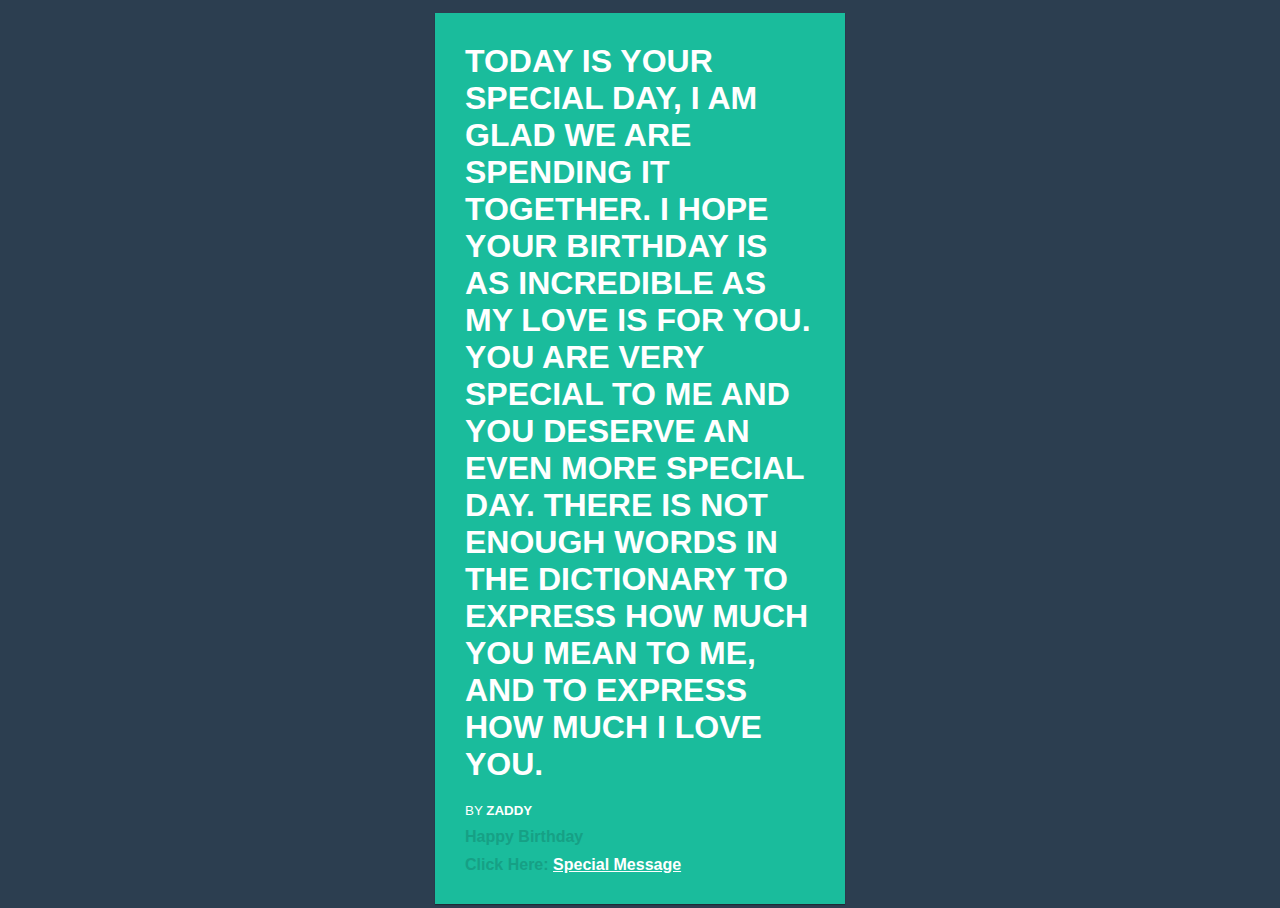
==== index.html @ 8e16211a "For someone special" ====
<!DOCTYPE html>
<html lang="en">

<head>
    <link rel="stylesheet" href="style.css">
    <meta charset="UTF-8">
    <meta name="viewport" content="width=device-width, initial-scale=1.0">
    <meta http-equiv="X-UA-Compatible" content="ie=edge">
    <title>Tife mi's Day</title>
</head>

<body>
    <div class="card">
        <h1 class="entry-title">
            <a href="#">Today is your special day, I am glad we are spending it together. I hope
                your birthday is as incredible as my love is for you. You are very special to me and you deserve an even
                more special day. There is not enough words in the dictionary to express how much you mean to me, and to
                express how much I love you.</a>
        </h1>
        <small>By <a href="#">Zaddy</a></small>

        <span>Happy Birthday</span>
        <span>Click Here: <a href="msg.html">Special Message</a></span>
    </div>

</body>

</html>
---- style.css ----
html, body {
  height: 100%;
}

body {
  background: #2c3e50;
  display: -webkit-box;
  display: -ms-flexbox;
  display: flex;
}

.card {
  width: 350px;
  padding: 30px;
  background: #1abc9c;
  margin: auto;
  -webkit-transition: .3s ease;
  transition: .3s ease;
  -webkit-box-shadow: 0 1px 1px rgba(0, 0, 0, 0.3);
          box-shadow: 0 1px 1px rgba(0, 0, 0, 0.3);
}

.card:hover {
  -webkit-box-shadow: 0 5px 20px rgba(0, 0, 0, 0.8);
          box-shadow: 0 5px 20px rgba(0, 0, 0, 0.8);
  -webkit-transform: translateY(-10px) scale(1.02);
          transform: translateY(-10px) scale(1.02);
}

.card:hover .entry-title {
  background-position: -100% 0;
}

.entry-title {
  background: -webkit-gradient(linear, left top, right top, color-stop(50%, rgba(255, 255, 255, 0)), color-stop(50%, #16a085));
  background: linear-gradient(to right, rgba(255, 255, 255, 0) 50%, #16a085 50%);
  background-size: 200%;
  background-position: 0 0;
  display: inline;
  -webkit-transition: .5s ease-in-out;
  transition: .5s ease-in-out;
  font-family: raleway, arial, sans-serif;
  text-transform: uppercase;
}

.entry-title a {
  color: white;
  text-decoration: none;
}

small {
  margin-top: 20px;
  display: block;
  font-family: raleway, arial, sans-serif;
  color: white;
  text-transform: uppercase;
}

small a {
  font-weight: 700;
  color: white;
  text-decoration: none;
}

span {
  display: block;
  margin-top: 10px;
  font-family: raleway, arial, sans-serif;
  font-weight: 700;
  color: #16a085;
}

span a {
  color: white;
}
/*# sourceMappingURL=style.css.map */
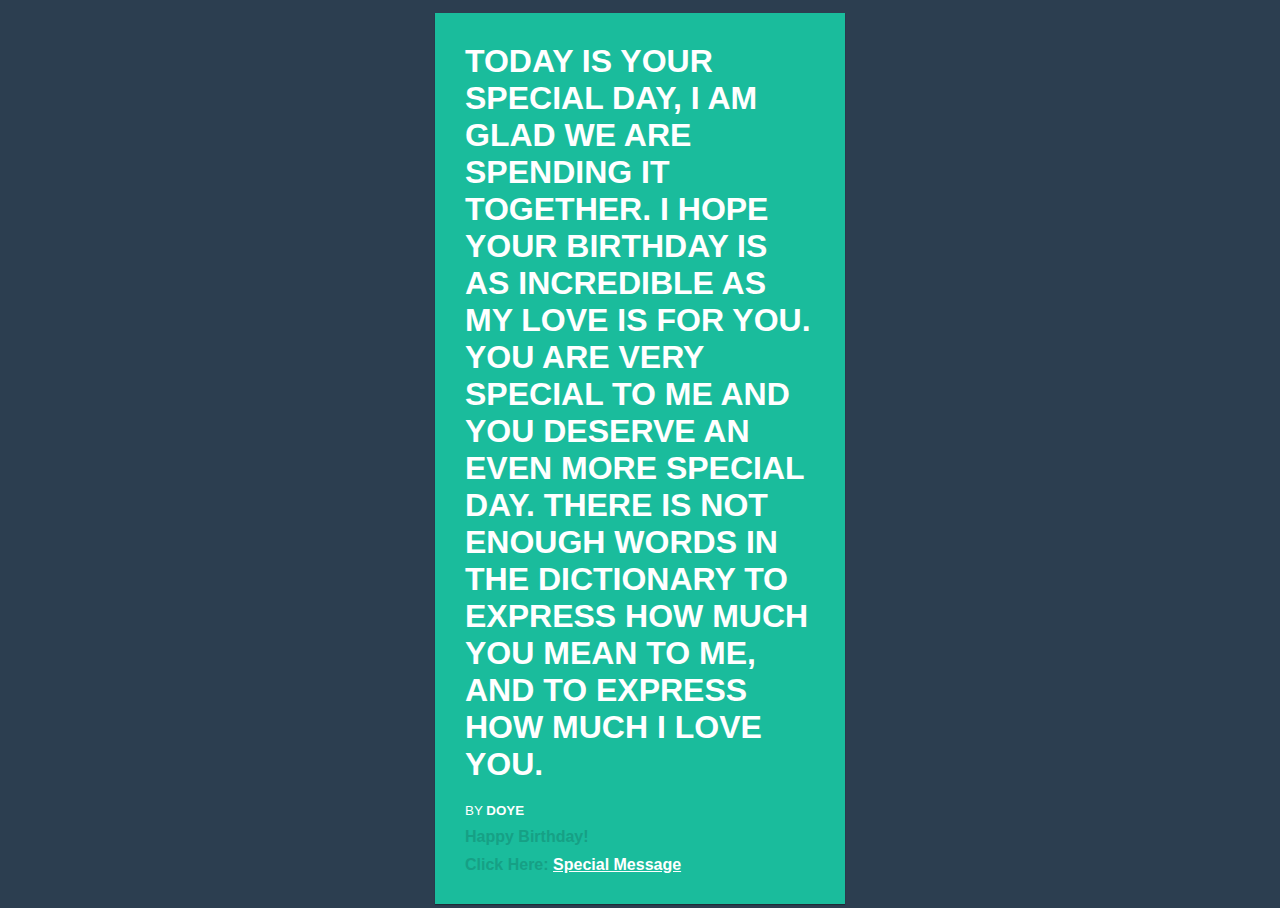
==== commit 92330226: "Update index.html" ====
--- a/index.html
+++ b/index.html
@@ -6,7 +6,7 @@
     <meta charset="UTF-8">
     <meta name="viewport" content="width=device-width, initial-scale=1.0">
     <meta http-equiv="X-UA-Compatible" content="ie=edge">
-    <title>Tife mi's Day</title>
+    <title>Ayinke mi's Day</title>
 </head>
 
 <body>
@@ -17,12 +17,12 @@
                 more special day. There is not enough words in the dictionary to express how much you mean to me, and to
                 express how much I love you.</a>
         </h1>
-        <small>By <a href="#">Zaddy</a></small>
+        <small>By <a href="#">Doye</a></small>
 
-        <span>Happy Birthday</span>
+        <span>Happy Birthday!</span>
         <span>Click Here: <a href="msg.html">Special Message</a></span>
     </div>
 
 </body>
 
-</html>+</html>
